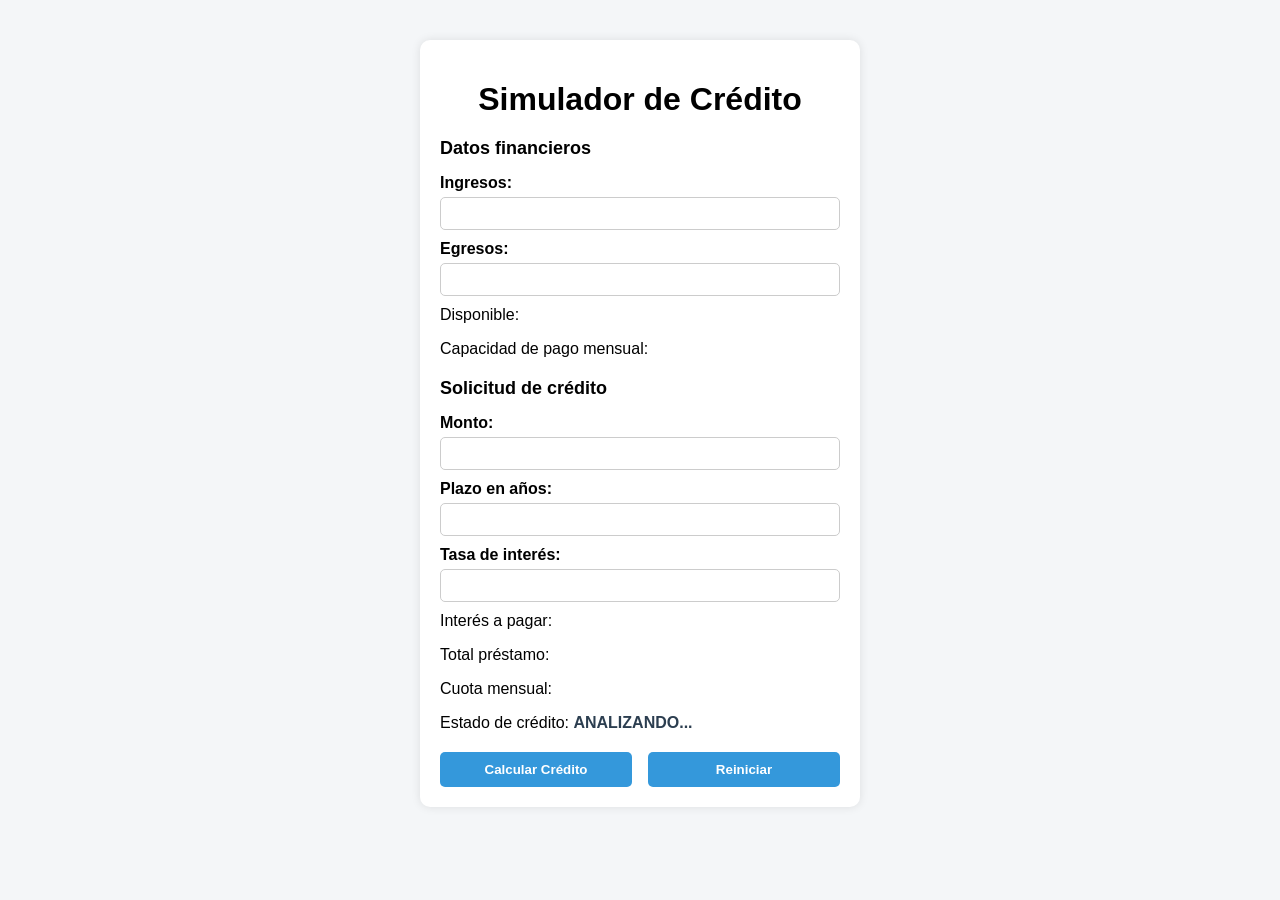
==== simulador.html @ 9d01f14c "guardando archivo en repositorio git" ====
<!DOCTYPE html>
<html lang="es">
<head>
    <meta charset="UTF-8">
    <meta name="viewport" content="width=device-width, initial-scale=1.0">
    <title>Simulador de Crédito</title>
    <link rel="stylesheet" href="simulador.css">
</head>
<body>

    <div class="container">
        <h1>Simulador de Crédito</h1>

        <h2>Datos financieros</h2>
        <label for="txtIngresos">Ingresos:</label>
        <input type="text" id="txtIngresos">

        <label for="txtEgresos">Egresos:</label>
        <input type="text" id="txtEgresos">

        <p>Disponible: <span id="spnDisponible"></span></p>
        <p>Capacidad de pago mensual: <span id="spnCapacidadPago"></span></p>

        <h2>Solicitud de crédito</h2>
        <label for="txtMonto">Monto:</label>
        <input type="text" id="txtMonto">

        <label for="txtPlazo">Plazo en años:</label>
        <input type="text" id="txtPlazo">

        <label for="txtTasaInteres">Tasa de interés:</label>
        <input type="text" id="txtTasaInteres">

        <p>Interés a pagar: <span id="spnInteresPagar"></span></p>
        <p>Total préstamo: <span id="spnTotalPrestamo"></span></p>
        <p>Cuota mensual: <span id="spnCuotaMensual"></span></p>
        <p>Estado de crédito: <span id="spnEstadoCredito">ANALIZANDO...</span></p>

        <div class="buttons">
            <button id="btnCalcularCredito">Calcular Crédito</button>
            <button id="btnReiniciar">Reiniciar</button>
        </div>
    </div>

</body>
</html>
---- simulador.css ----
body {
    font-family: Arial, sans-serif;
    background-color: #f4f6f8;
    margin: 0;
    padding: 0;
}

.container {
    width: 400px;
    margin: 40px auto;
    padding: 20px;
    background-color: white;
    border-radius: 10px;
    box-shadow: 0 0 10px rgba(0,0,0,0.1);
}

h1 {
    text-align: center;
    margin-bottom: 20px;
}

h2 {
    margin-top: 20px;
    font-size: 18px;
}

label {
    display: block;
    margin-top: 10px;
    font-weight: bold;
}

input {
    width: 100%;
    padding: 8px;
    margin-top: 5px;
    border-radius: 5px;
    border: 1px solid #ccc;
    box-sizing: border-box;
}

p {
    margin-top: 10px;
}

span {
    font-weight: bold;
    color: #2c3e50;
}

.buttons {
    margin-top: 20px;
    display: flex;
    justify-content: space-between;
}

button {
    width: 48%;
    padding: 10px;
    border: none;
    border-radius: 5px;
    background-color: #3498db;
    color: white;
    font-weight: bold;
    cursor: pointer;
}

button:hover {
    background-color: #2980b9;
}
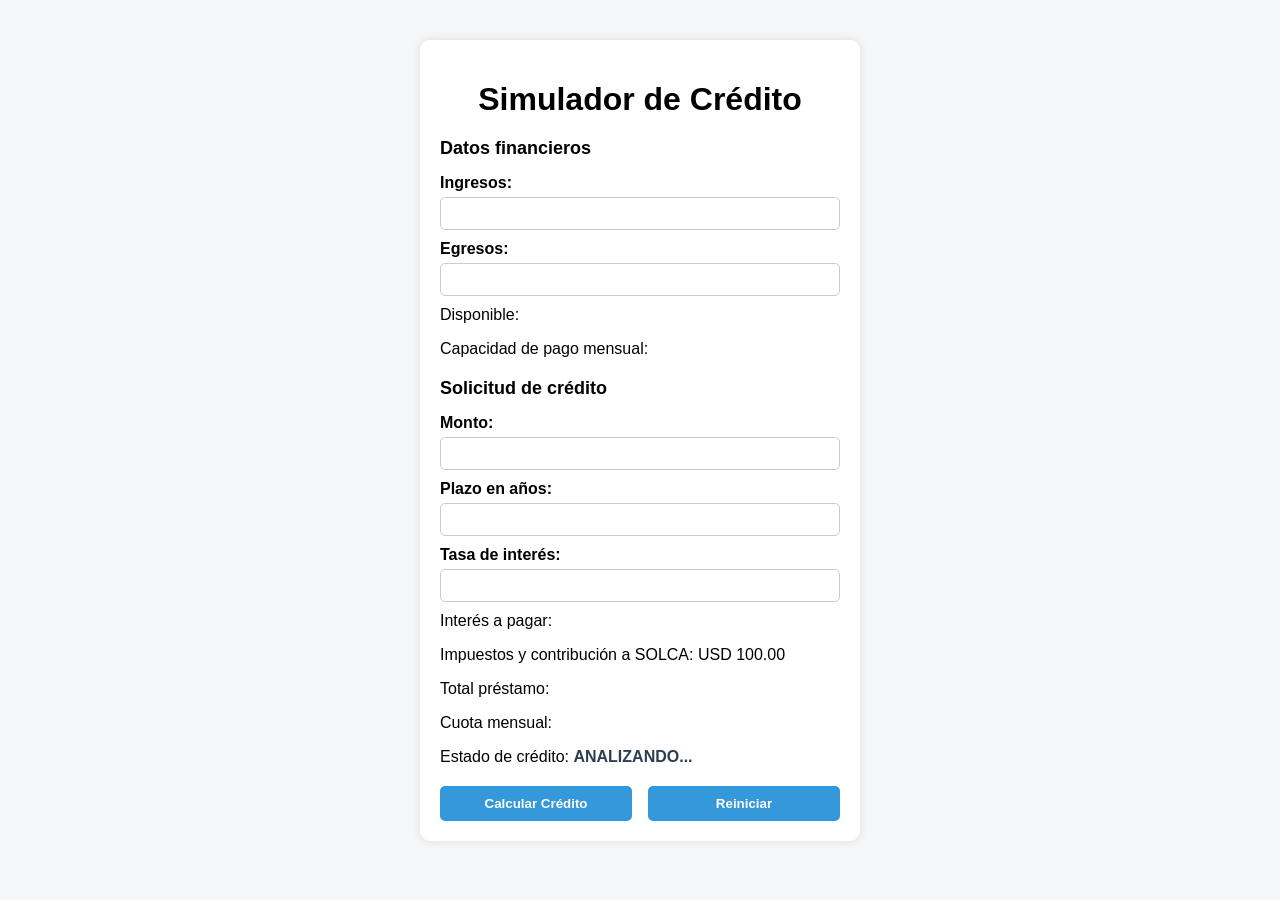
==== commit 11dcb776: "Agregar calculo del total a pagar con aporte SOLCA" ====
--- a/simulador.html
+++ b/simulador.html
@@ -5,6 +5,8 @@
     <meta name="viewport" content="width=device-width, initial-scale=1.0">
     <title>Simulador de Crédito</title>
     <link rel="stylesheet" href="simulador.css">
+    <script src="simulador.js"></script>
+    <script src="funciones.js"></script>
 </head>
 <body>
 
@@ -18,8 +20,8 @@
         <label for="txtEgresos">Egresos:</label>
         <input type="text" id="txtEgresos">
 
-        <p>Disponible: <span id="spnDisponible"></span></p>
-        <p>Capacidad de pago mensual: <span id="spnCapacidadPago"></span></p>
+        <p>Disponible: <span id="lblDisponibleValor"></span></p>
+        <p>Capacidad de pago mensual: <span id="lblCapacidadValor"></span></p>
 
         <h2>Solicitud de crédito</h2>
         <label for="txtMonto">Monto:</label>
@@ -31,13 +33,14 @@
         <label for="txtTasaInteres">Tasa de interés:</label>
         <input type="text" id="txtTasaInteres">
 
-        <p>Interés a pagar: <span id="spnInteresPagar"></span></p>
-        <p>Total préstamo: <span id="spnTotalPrestamo"></span></p>
-        <p>Cuota mensual: <span id="spnCuotaMensual"></span></p>
-        <p>Estado de crédito: <span id="spnEstadoCredito">ANALIZANDO...</span></p>
+        <p>Interés a pagar: <span id="lblInteresValor"></span></p>
+        <p>Impuestos y contribución a SOLCA: USD 100.00</p>
+        <p>Total préstamo: <span id="lblTotalValor"></span></p>
+        <p>Cuota mensual: <span id="lblCuotaMensual"></span></p>
+        <p>Estado de crédito: <span id="lblEstadoCredito">ANALIZANDO...</span></p>
 
         <div class="buttons">
-            <button id="btnCalcularCredito">Calcular Crédito</button>
+            <button id="btnCalcularCredito" onclick="calcular()">Calcular Crédito</button>
             <button id="btnReiniciar">Reiniciar</button>
         </div>
     </div>
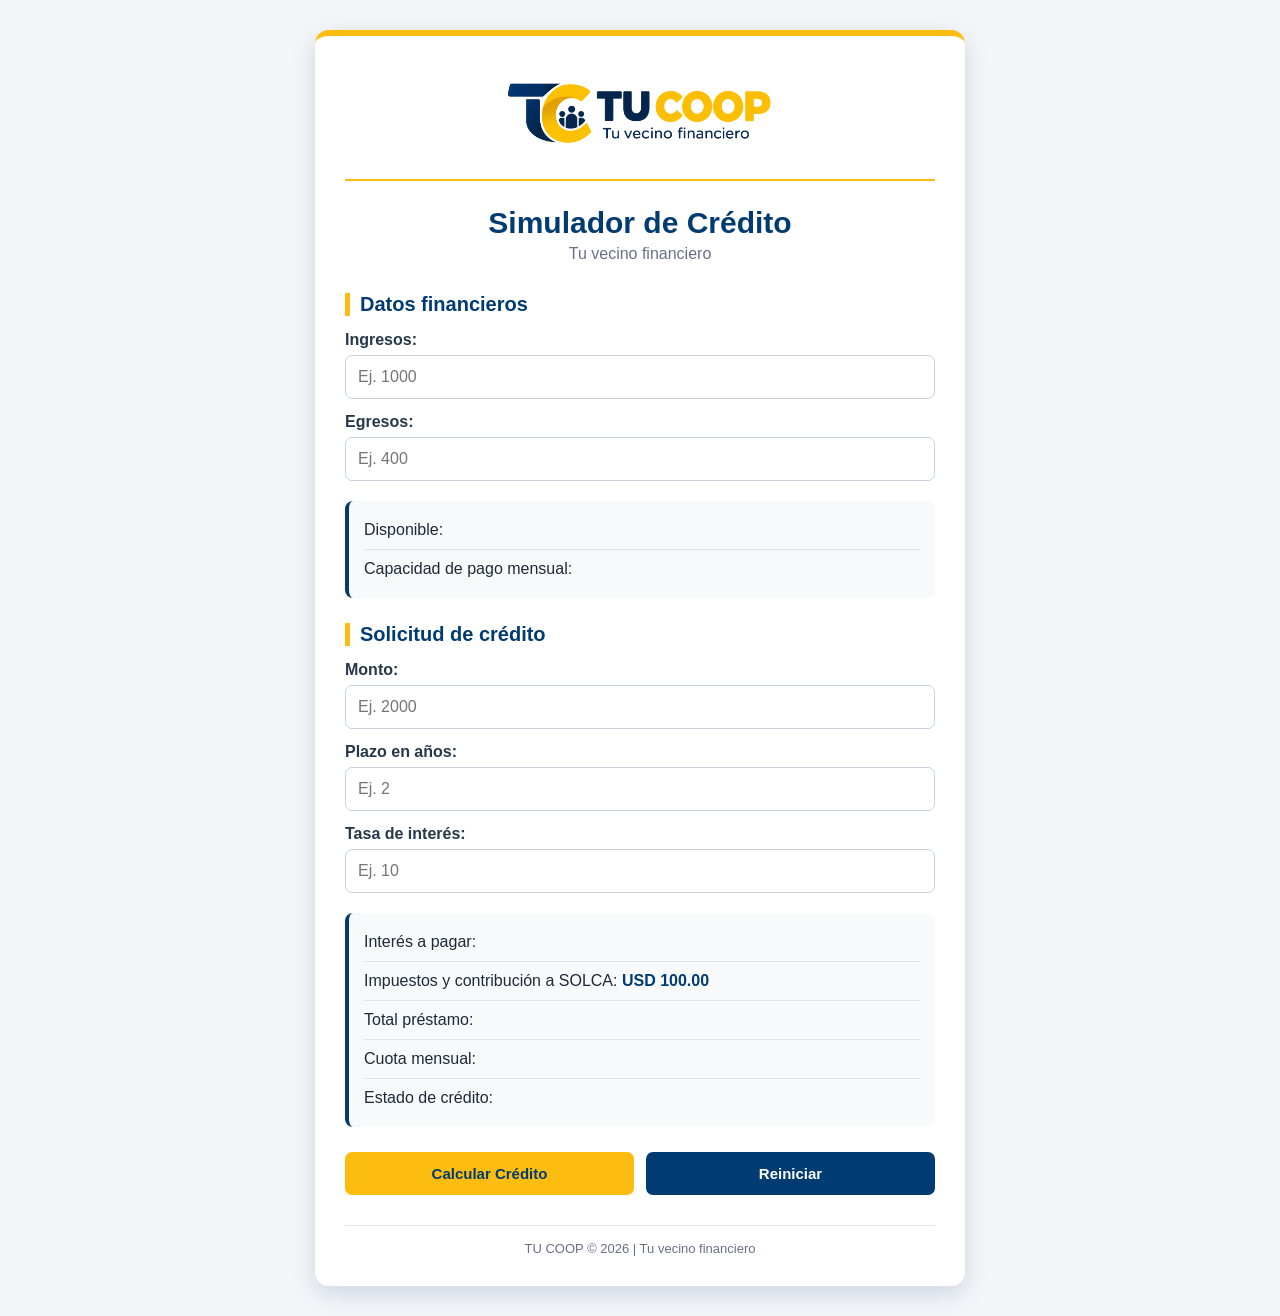
==== commit 5504306d: "diseño y visualizacion del estilo" ====
--- a/simulador.html
+++ b/simulador.html
@@ -3,46 +3,63 @@
 <head>
     <meta charset="UTF-8">
     <meta name="viewport" content="width=device-width, initial-scale=1.0">
-    <title>Simulador de Crédito</title>
+    <title>TU COOP | Simulador de Crédito</title>
     <link rel="stylesheet" href="simulador.css">
+    <script src="funciones.js"></script>
     <script src="simulador.js"></script>
-    <script src="funciones.js"></script>
 </head>
 <body>
 
     <div class="container">
+
+        <header class="encabezado">
+            <img src="logo.png" alt="Logo TU COOP" class="logoBanco">
+        </header>
+
         <h1>Simulador de Crédito</h1>
+        <p class="subtitulo">Tu vecino financiero</p>
 
         <h2>Datos financieros</h2>
+
         <label for="txtIngresos">Ingresos:</label>
-        <input type="text" id="txtIngresos">
+        <input type="text" id="txtIngresos" placeholder="Ej. 1000">
 
         <label for="txtEgresos">Egresos:</label>
-        <input type="text" id="txtEgresos">
+        <input type="text" id="txtEgresos" placeholder="Ej. 400">
 
-        <p>Disponible: <span id="lblDisponibleValor"></span></p>
-        <p>Capacidad de pago mensual: <span id="lblCapacidadValor"></span></p>
+        <div class="resultados">
+            <p>Disponible: <span id="lblDisponibleValor"></span></p>
+            <p>Capacidad de pago mensual: <span id="lblCapacidadValor"></span></p>
+        </div>
 
         <h2>Solicitud de crédito</h2>
+
         <label for="txtMonto">Monto:</label>
-        <input type="text" id="txtMonto">
+        <input type="text" id="txtMonto" placeholder="Ej. 2000">
 
         <label for="txtPlazo">Plazo en años:</label>
-        <input type="text" id="txtPlazo">
+        <input type="text" id="txtPlazo" placeholder="Ej. 2">
 
         <label for="txtTasaInteres">Tasa de interés:</label>
-        <input type="text" id="txtTasaInteres">
+        <input type="text" id="txtTasaInteres" placeholder="Ej. 10">
 
-        <p>Interés a pagar: <span id="lblInteresValor"></span></p>
-        <p>Impuestos y contribución a SOLCA: USD 100.00</p>
-        <p>Total préstamo: <span id="lblTotalValor"></span></p>
-        <p>Cuota mensual: <span id="lblCuotaMensual"></span></p>
-        <p>Estado de crédito: <span id="lblEstadoCredito">ANALIZANDO...</span></p>
+        <div class="resultados">
+            <p>Interés a pagar: <span id="lblInteresValor"></span></p>
+            <p>Impuestos y contribución a SOLCA: <span>USD 100.00</span></p>
+            <p>Total préstamo: <span id="lblTotalValor"></span></p>
+            <p>Cuota mensual: <span id="lblCuotaValor"></span></p>
+            <p>Estado de crédito: <span id="lblEstadoCredito"></span></p>
+        </div>
 
         <div class="buttons">
             <button id="btnCalcularCredito" onclick="calcular()">Calcular Crédito</button>
             <button id="btnReiniciar">Reiniciar</button>
         </div>
+
+        <footer>
+            <p>TU COOP © 2026 | Tu vecino financiero</p>
+        </footer>
+
     </div>
 
 </body>
--- a/simulador.css
+++ b/simulador.css
@@ -1,70 +1,212 @@
+* {
+    box-sizing: border-box;
+}
+
 body {
     font-family: Arial, sans-serif;
-    background-color: #f4f6f8;
+    background-color: #f3f6f9;
     margin: 0;
-    padding: 0;
+    padding: 30px 15px;
+    color: #1f2937;
 }
 
 .container {
-    width: 400px;
-    margin: 40px auto;
-    padding: 20px;
+    width: 100%;
+    max-width: 650px;
+    margin: 0 auto;
+    padding: 30px;
     background-color: white;
-    border-radius: 10px;
-    box-shadow: 0 0 10px rgba(0,0,0,0.1);
+    border-radius: 14px;
+    box-shadow: 0 8px 25px rgba(0, 38, 84, 0.15);
+    border-top: 6px solid #fdbd10;
+}
+
+.encabezado {
+    text-align: center;
+    padding-bottom: 15px;
+    border-bottom: 2px solid #fdbd10;
+}
+
+.logoBanco {
+    width: 280px;
+    max-width: 100%;
+    height: auto;
 }
 
 h1 {
     text-align: center;
-    margin-bottom: 20px;
+    color: #003b71;
+    margin-top: 25px;
+    margin-bottom: 5px;
+    font-size: 30px;
+}
+
+.subtitulo {
+    text-align: center;
+    color: #667085;
+    margin-top: 0;
+    margin-bottom: 30px;
 }
 
 h2 {
-    margin-top: 20px;
-    font-size: 18px;
+    color: #003b71;
+    margin-top: 25px;
+    margin-bottom: 15px;
+    font-size: 20px;
+    border-left: 5px solid #fdbd10;
+    padding-left: 10px;
 }
 
 label {
     display: block;
-    margin-top: 10px;
-    font-weight: bold;
+    margin-top: 14px;
+    margin-bottom: 6px;
+    font-weight: bold;
+    color: #26384a;
 }
 
 input {
     width: 100%;
-    padding: 8px;
-    margin-top: 5px;
-    border-radius: 5px;
-    border: 1px solid #ccc;
-    box-sizing: border-box;
-}
-
-p {
-    margin-top: 10px;
+    padding: 12px;
+    border: 1px solid #c9d3dd;
+    border-radius: 7px;
+    font-size: 16px;
+}
+
+input:focus {
+    outline: none;
+    border-color: #fdbd10;
+    box-shadow: 0 0 0 3px rgba(253, 189, 16, 0.20);
+}
+
+.resultados {
+    background-color: #f7f9fb;
+    margin-top: 20px;
+    padding: 10px 15px;
+    border-radius: 8px;
+    border-left: 4px solid #003b71;
+}
+
+.resultados p {
+    margin: 0;
+    padding: 10px 0;
+    border-bottom: 1px solid #dde4ea;
+}
+
+.resultados p:last-child {
+    border-bottom: none;
 }
 
 span {
     font-weight: bold;
-    color: #2c3e50;
+    color: #003b71;
+}
+
+#lblEstadoCredito {
+    color: #003b71;
+    font-weight: bold;
 }
 
 .buttons {
-    margin-top: 20px;
+    margin-top: 25px;
     display: flex;
-    justify-content: space-between;
+    gap: 12px;
 }
 
 button {
-    width: 48%;
-    padding: 10px;
+    width: 50%;
+    padding: 13px;
     border: none;
-    border-radius: 5px;
-    background-color: #3498db;
+    border-radius: 7px;
+    font-size: 15px;
+    font-weight: bold;
+    cursor: pointer;
+}
+
+#btnCalcularCredito {
+    background-color: #fdbd10;
+    color: #003b71;
+}
+
+#btnCalcularCredito:hover {
+    background-color: #e5aa00;
+}
+
+#btnReiniciar {
+    background-color: #003b71;
     color: white;
-    font-weight: bold;
-    cursor: pointer;
-}
-
-button:hover {
-    background-color: #2980b9;
+}
+
+#btnReiniciar:hover {
+    background-color: #00294f;
+}
+
+footer {
+    text-align: center;
+    margin-top: 30px;
+    padding-top: 15px;
+    border-top: 1px solid #dde4ea;
+    color: #667085;
+    font-size: 13px;
+}
+
+footer p {
+    margin: 0;
+}
+
+@media (max-width: 768px) {
+    body {
+        padding: 20px 10px;
+    }
+
+    .container {
+        padding: 25px;
+    }
+
+    .logoBanco {
+        width: 240px;
+    }
+
+    h1 {
+        font-size: 26px;
+    }
+}
+
+@media (max-width: 480px) {
+    body {
+        padding: 10px;
+    }
+
+    .container {
+        padding: 20px 15px;
+        border-radius: 10px;
+    }
+
+    .logoBanco {
+        width: 210px;
+    }
+
+    h1 {
+        font-size: 23px;
+    }
+
+    h2 {
+        font-size: 18px;
+    }
+
+    input {
+        font-size: 16px;
+    }
+
+    .buttons {
+        flex-direction: column;
+    }
+
+    button {
+        width: 100%;
+    }
+
+    .resultados p {
+        font-size: 14px;
+    }
 }
